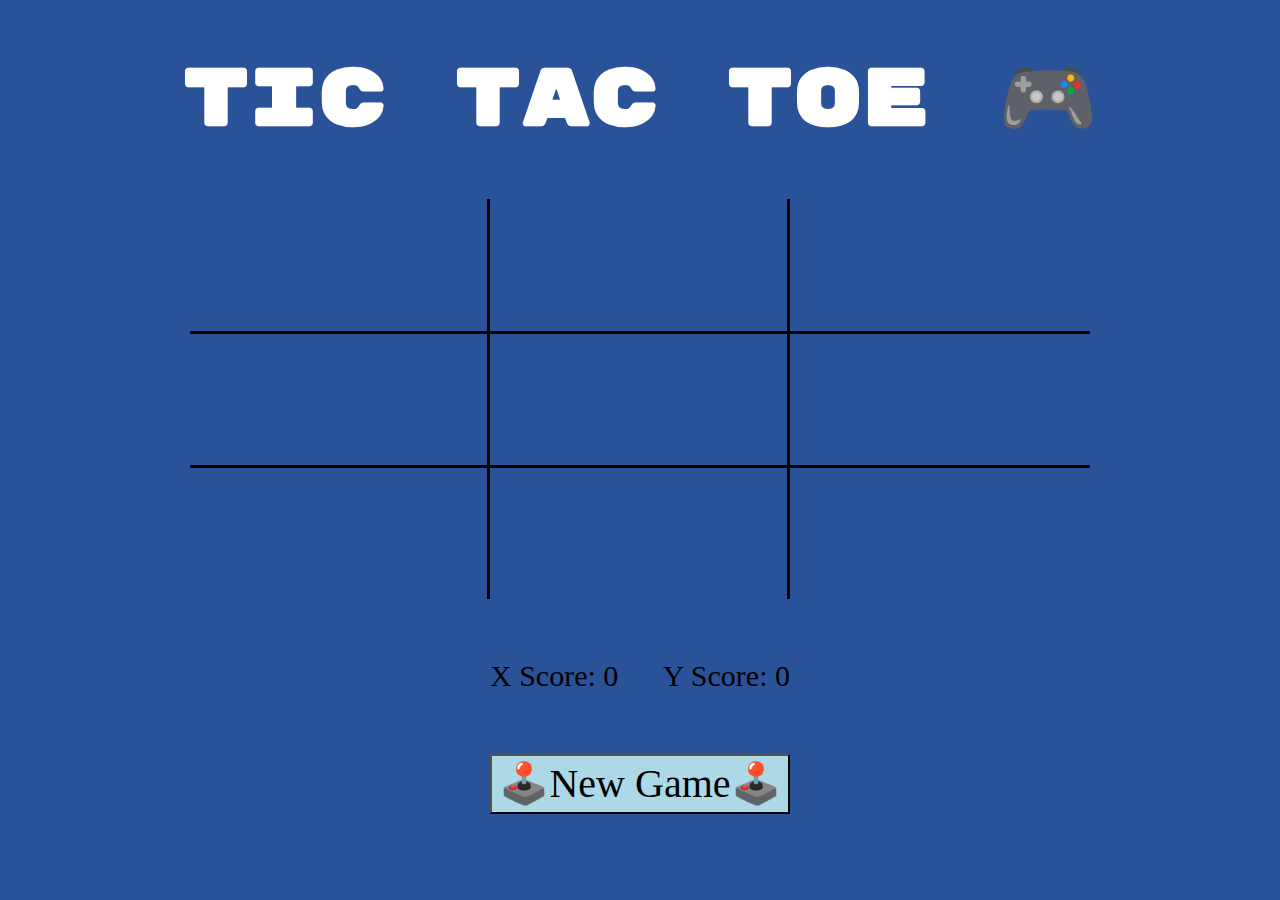
==== index.html @ 8c5e0172 "x and o turns works now" ====
<!DOCTYPE html>
<html lang="en">

<head>
    <meta charset="UTF-8">
    <meta name="viewport" content="width=device-width, initial-scale=1.0">
    <meta http-equiv="X-UA-Compatible" content="ie=edge">
    <title>Tic Tac Toe</title>
    <link rel="stylesheet" href="css/normalize.css">
    <link rel="stylesheet" href="css/style.css">
</head>

<body>
<header>
    <h1 class='title'>Tic Tac Toe 🎮</h1>
</header>

<main class="wrapper">
    <div class="box box-1"></div>
    <div class="box box-2"></div>
    <div class="box box-3"></div>
    <div class="box box-4"></div>
    <div class="box box-5"></div>
    <div class="box box-6"></div>
    <div class="box box-7"></div>
    <div class="box box-8"></div>
    <div class="box box-9"></div>
</main>

<section class="score">
    <p>X Score: <span class='x-score'>0</span></p>
    <p>Y Score: <span class='y-score'>0</span></p>
</section>

<button class="button">
    🕹️New Game🕹️
    </div>

    <script src="js/app.js"></script>
</body>

</html>
---- css/style.css ----
@import url('https://fonts.googleapis.com/css?family=Rubik+Mono+One&display=swap');

* {
    box-sizing: border-box;
}

body {
    margin: 0;
    background-color: #2a5298;
}

.title {
    text-align: center;
    font-size: 80px;
    font-family: 'Rubik Mono One', 'Lucida Sans Unicode', 'Lucida Grande', 'Lucida Sans', Arial, sans-serif;
    color: white;
}

.wrapper {
    /* border: 1px solid black; */
    margin: 5px auto;
    width: 900px;
    display: flex;
    flex-wrap: wrap;
    height: 400px;
    align-items: stretch;
}

.box {
    width: 33.33%;
    background-size: cover;
    background-repeat: no-repeat;
    /* border: 1px solid white; */
}

.box-1,
.box-2,
.box-4,
.box-5,
.box-7,
.box-8 {
    border-right: 3px solid black;
}

.box-1,
.box-2,
.box-3,
.box-4,
.box-5,
.box-6 {
    border-bottom: 3px solid black;
}

.box:hover {
    background-color: darkgray;
}

.score {
    width: 300px;
    margin: 30px auto;
    display: flex;
    justify-content: space-between;
    font-size: 30px;
}

.button {
    width: 300px;
    height: 60px;
    font-size: 40px;
    background-color: lightblue;
    display: flex;
    justify-content: center;
    align-items: center;
    margin: 5px auto;
}

.button:hover {
    background-color: white;
}
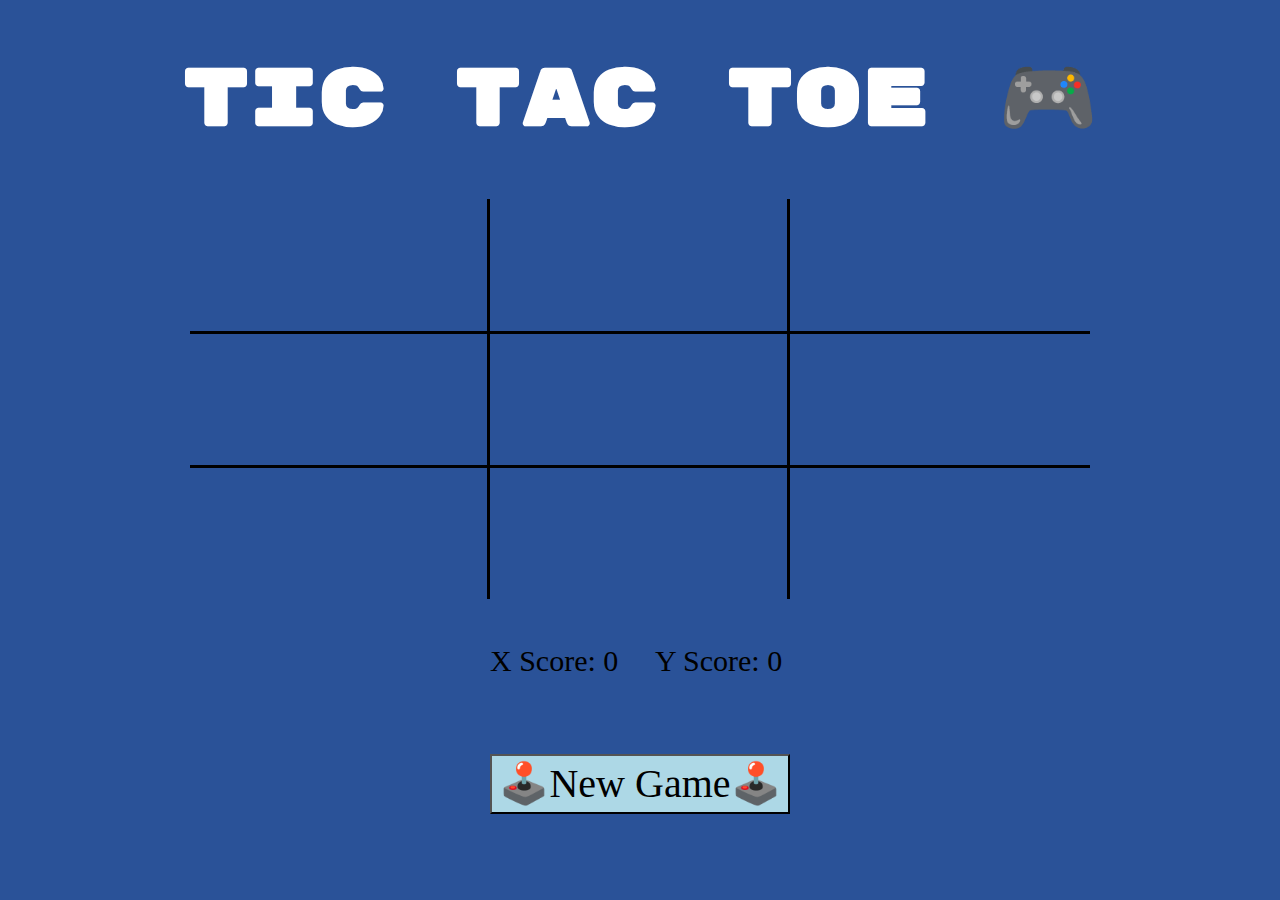
==== commit f457e064: "Finished tic tac toe winning logic" ====
--- a/index.html
+++ b/index.html
@@ -30,6 +30,7 @@
 <section class="score">
     <p>X Score: <span class='x-score'>0</span></p>
     <p>Y Score: <span class='y-score'>0</span></p>
+    <p class="result"></p>
 </section>
 
 <button class="button">
--- a/css/style.css
+++ b/css/style.css
@@ -56,11 +56,17 @@
 }
 
 .score {
-    width: 300px;
+    width: 330px;
     margin: 30px auto;
     display: flex;
-    justify-content: space-between;
+    justify-content: center;
     font-size: 30px;
+    flex-wrap: wrap;
+}
+
+.score p {
+    width: calc(50% - 30px);
+    margin: 15px
 }
 
 .button {
@@ -76,4 +82,9 @@
 
 .button:hover {
     background-color: white;
+}
+
+.result {
+    text-align: center;
+    width: 100%;
 }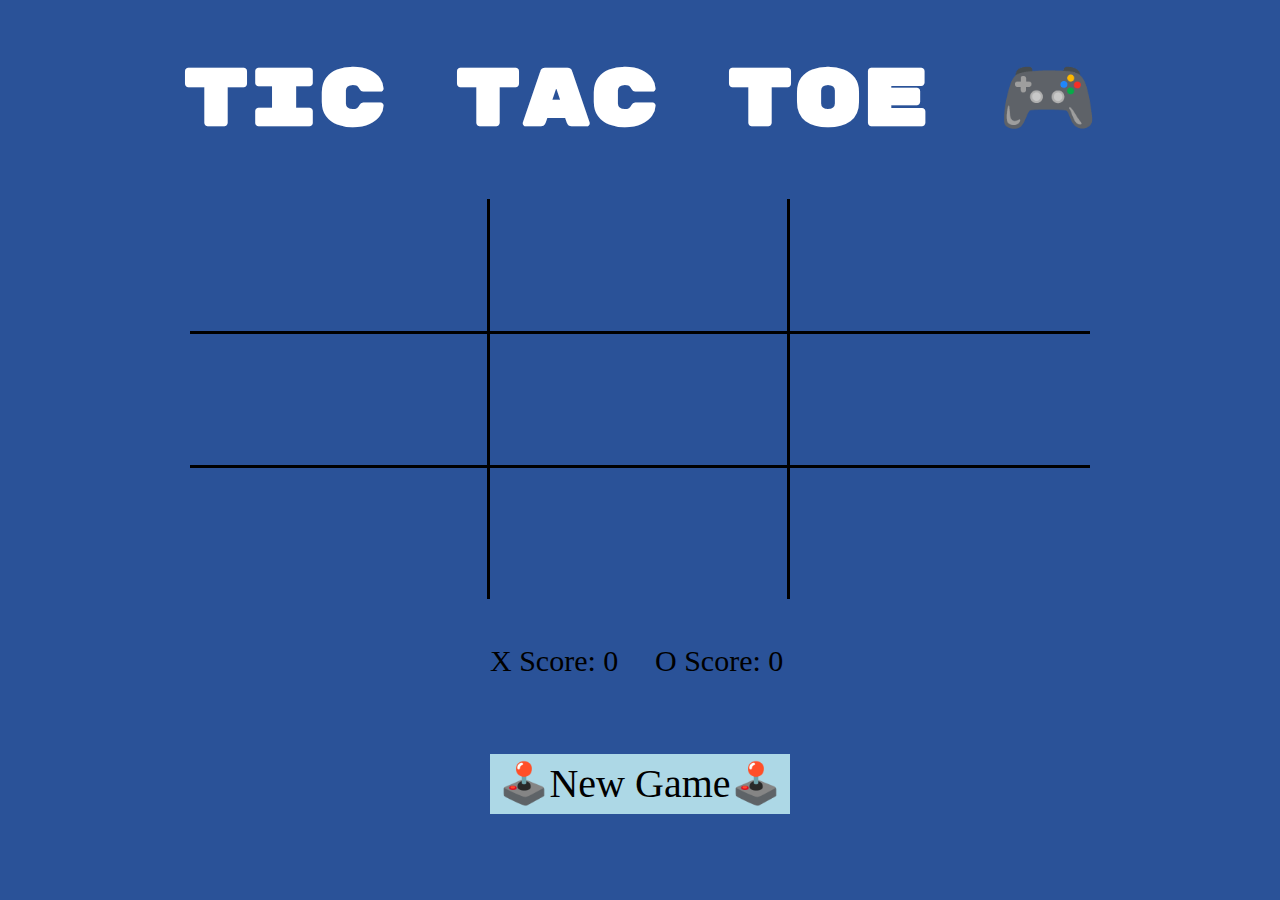
==== commit 9db51c30: "X O Boxes can not be selected twice" ====
--- a/index.html
+++ b/index.html
@@ -29,13 +29,12 @@
 
 <section class="score">
     <p>X Score: <span class='x-score'>0</span></p>
-    <p>Y Score: <span class='y-score'>0</span></p>
+    <p>O Score: <span class='o-score'>0</span></p>
     <p class="result"></p>
 </section>
-
-<button class="button">
-    🕹️New Game🕹️
-    </div>
+<div class="button clear-game">
+        🕹️New Game🕹️
+</div>
 
     <script src="js/app.js"></script>
 </body>
--- a/css/style.css
+++ b/css/style.css
@@ -19,7 +19,7 @@
 .wrapper {
     /* border: 1px solid black; */
     margin: 5px auto;
-    width: 900px;
+    max-width: 900px;
     display: flex;
     flex-wrap: wrap;
     height: 400px;
@@ -56,7 +56,7 @@
 }
 
 .score {
-    width: 330px;
+    max-width: 330px;
     margin: 30px auto;
     display: flex;
     justify-content: center;
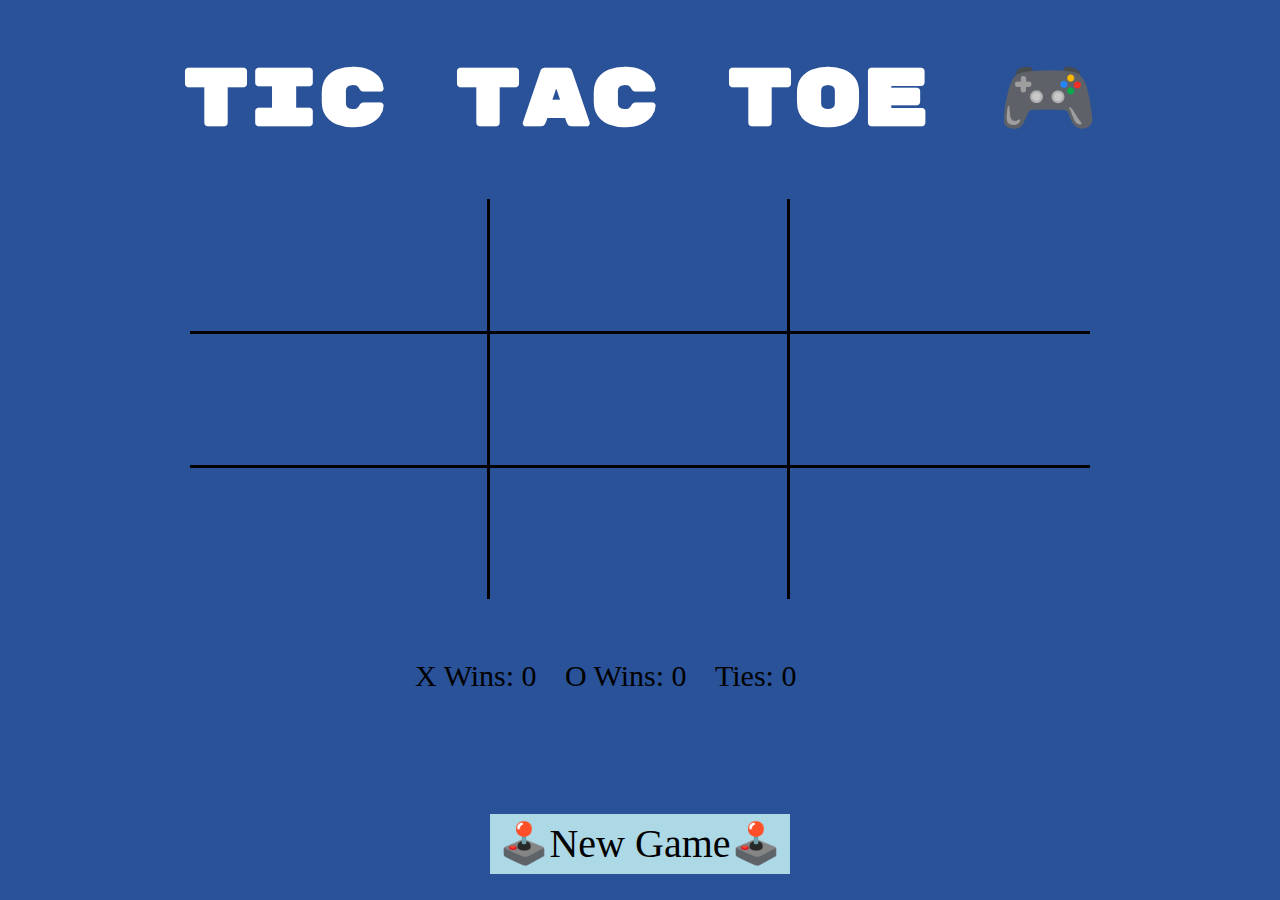
==== commit 703a6606: "Added Tie score" ====
--- a/index.html
+++ b/index.html
@@ -28,8 +28,9 @@
 </main>
 
 <section class="score">
-    <p>X Score: <span class='x-score'>0</span></p>
-    <p>O Score: <span class='o-score'>0</span></p>
+    <p>X Wins: <span class='x-score'>0</span></p>
+    <p>O Wins: <span class='o-score'>0</span></p>
+    <p>Ties: <span class='t-score'>0</span></p>
     <p class="result"></p>
 </section>
 <div class="button clear-game">
--- a/css/style.css
+++ b/css/style.css
@@ -56,7 +56,7 @@
 }
 
 .score {
-    max-width: 330px;
+    max-width: 450px;
     margin: 30px auto;
     display: flex;
     justify-content: center;
@@ -65,8 +65,8 @@
 }
 
 .score p {
-    width: calc(50% - 30px);
-    margin: 15px
+    width: calc(33.33%);
+    font-size: 30px;
 }
 
 .button {
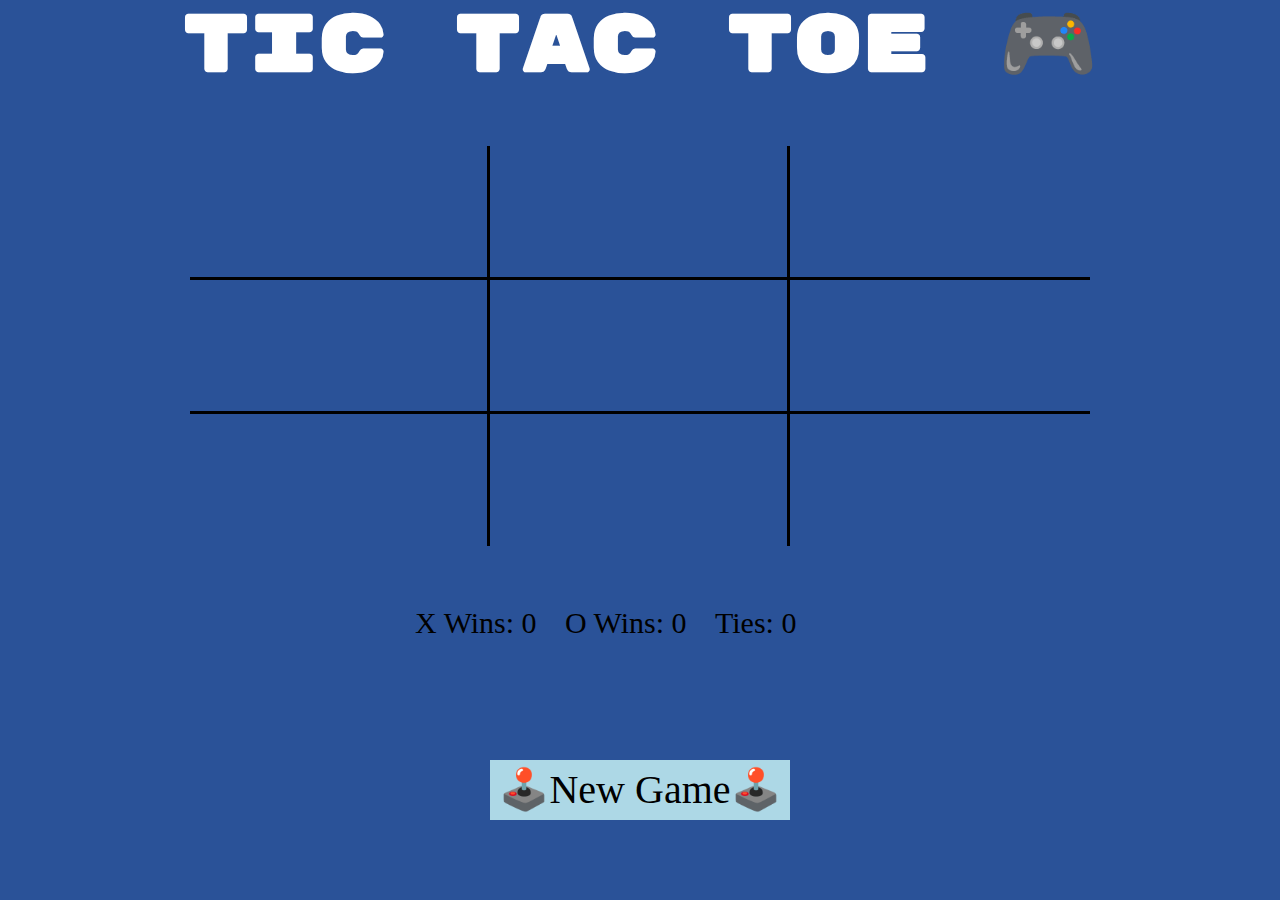
==== commit 46b16a0a: "Added audio support" ====
--- a/index.html
+++ b/index.html
@@ -36,6 +36,18 @@
 <div class="button clear-game">
         🕹️New Game🕹️
 </div>
+<audio class="click1">
+    <source src="audio/click1.mp3" type="audio/mpeg">
+</audio>
+
+<audio class="click2">
+    <source src="audio/click2.mp3" type="audio/mpeg">
+</audio>
+
+<audio class="win-audio">
+    <source src="audio/win.mp3" type="audio/mpeg">
+</audio>
+
 
     <script src="js/app.js"></script>
 </body>
--- a/css/style.css
+++ b/css/style.css
@@ -14,6 +14,7 @@
     font-size: 80px;
     font-family: 'Rubik Mono One', 'Lucida Sans Unicode', 'Lucida Grande', 'Lucida Sans', Arial, sans-serif;
     color: white;
+    margin-top: 0;
 }
 
 .wrapper {
@@ -87,4 +88,8 @@
 .result {
     text-align: center;
     width: 100%;
+}
+
+audio {
+    display: none;
 }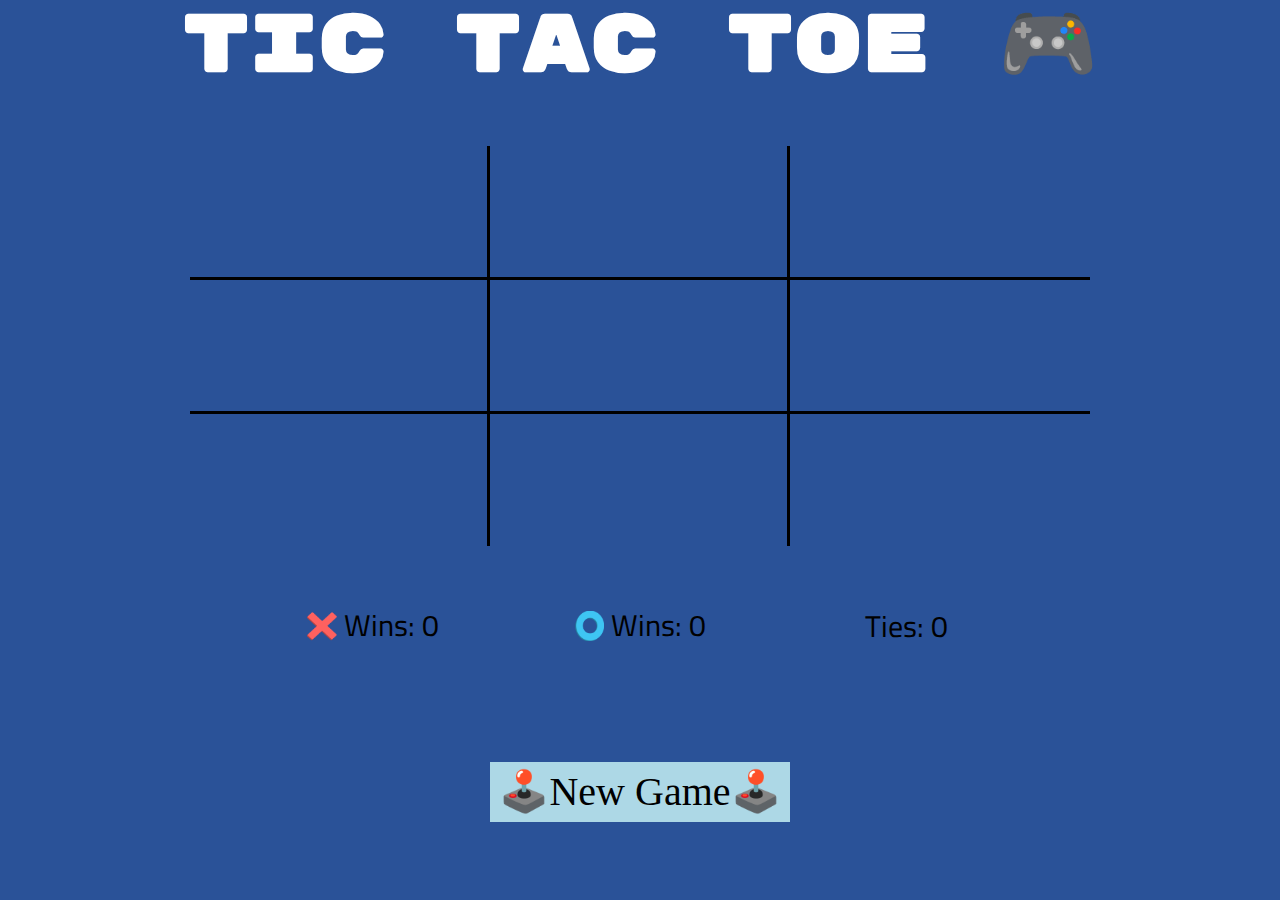
==== commit 1bfa4fa4: "Added a font for showing the scores" ====
--- a/index.html
+++ b/index.html
@@ -28,8 +28,8 @@
 </main>
 
 <section class="score">
-    <p>X Wins: <span class='x-score'>0</span></p>
-    <p>O Wins: <span class='o-score'>0</span></p>
+    <p><img src="img/x.png" alt="x icon"> Wins: <span class='x-score'>0</span></p>
+    <p><img src="img/o.png" alt="o icon"> Wins: <span class='o-score'>0</span></p>
     <p>Ties: <span class='t-score'>0</span></p>
     <p class="result"></p>
 </section>
--- a/css/style.css
+++ b/css/style.css
@@ -1,4 +1,5 @@
 @import url('https://fonts.googleapis.com/css?family=Rubik+Mono+One&display=swap');
+@import url('https://fonts.googleapis.com/css?family=Cairo&display=swap');
 
 * {
     box-sizing: border-box;
@@ -7,6 +8,7 @@
 body {
     margin: 0;
     background-color: #2a5298;
+    height: 100vh;
 }
 
 .title {
@@ -52,22 +54,36 @@
     border-bottom: 3px solid black;
 }
 
+.score img {
+    width: 30px;
+    height: 30px;
+    position: relative;
+    top: 5px;
+}
+
+.score p:nth-child(3) {
+    position: relative;
+    top: 3px;
+}
+
 .box:hover {
     background-color: darkgray;
 }
 
 .score {
-    max-width: 450px;
+    max-width: 800px;
     margin: 30px auto;
     display: flex;
     justify-content: center;
     font-size: 30px;
     flex-wrap: wrap;
+    font-family: 'Cairo', SansSerif;
 }
 
 .score p {
     width: calc(33.33%);
     font-size: 30px;
+    text-align: center;
 }
 
 .button {
@@ -88,8 +104,29 @@
 .result {
     text-align: center;
     width: 100%;
+    justify-self: center;
 }
 
 audio {
     display: none;
+}
+
+@media(max-width: 900px) {
+    .title {
+        font-size: 30px;
+        margin-top: 20px;
+    }
+
+    .score {
+        flex-direction: column;
+        align-items: center;
+    }
+
+    .score p {
+        margin: 2px;
+    }
+
+    .wrapper {
+        margin: 10px;
+    }
 }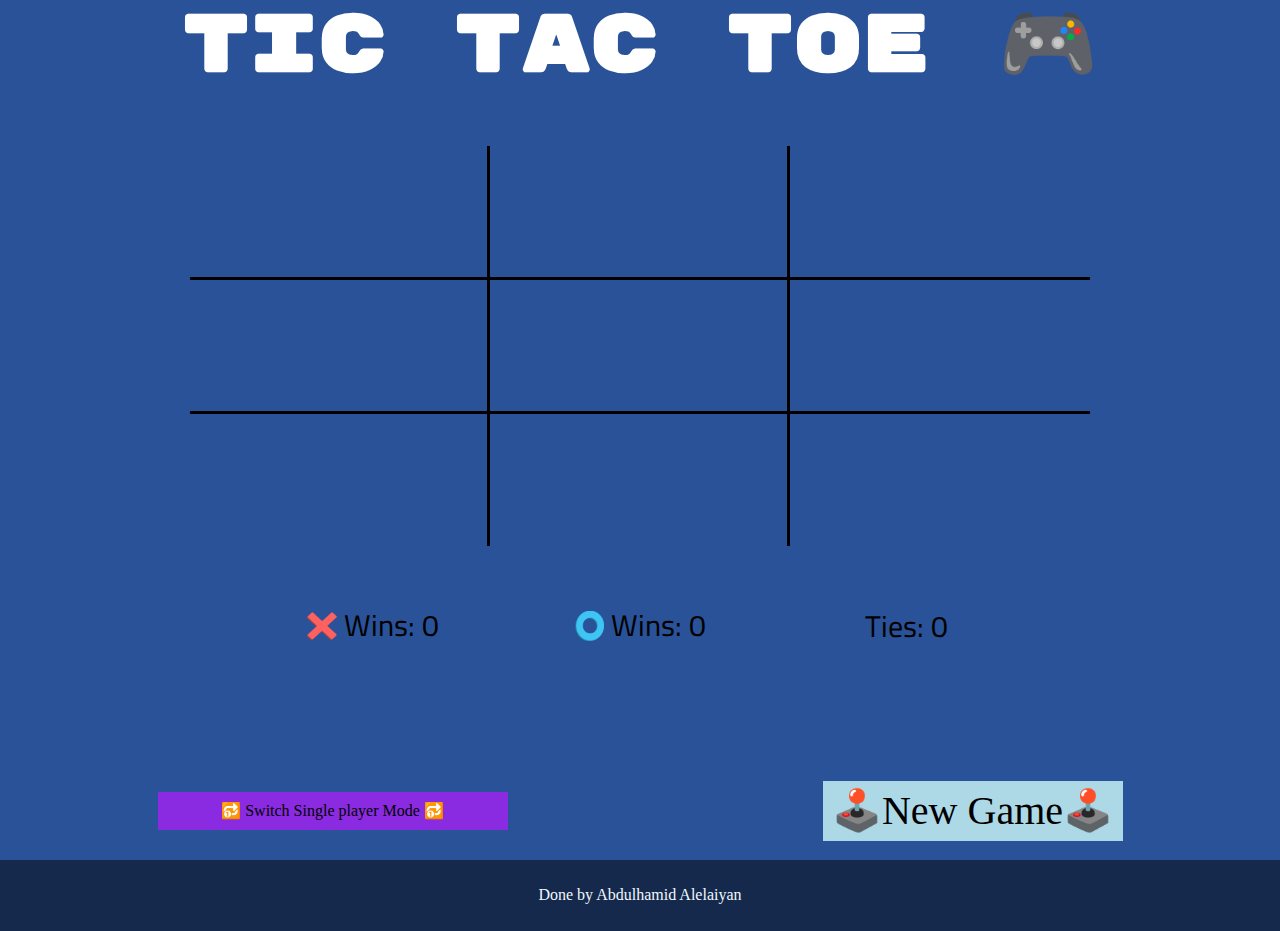
==== commit cc233949: "Added a single player mode" ====
--- a/index.html
+++ b/index.html
@@ -33,9 +33,15 @@
     <p>Ties: <span class='t-score'>0</span></p>
     <p class="result"></p>
 </section>
-<div class="button clear-game">
+<section class="buttons">
+    <div class="single-player">
+        🔂 Switch Single player Mode 🔂
+    </div>
+    <div class="button clear-game">
         🕹️New Game🕹️
-</div>
+    </div>
+</section>
+
 <audio class="click1">
     <source src="audio/click1.mp3" type="audio/mpeg">
 </audio>
@@ -48,7 +54,9 @@
     <source src="audio/win.mp3" type="audio/mpeg">
 </audio>
 
-
+<footer>
+    <p>Done by Abdulhamid Alelaiyan</p>
+</footer>
     <script src="js/app.js"></script>
 </body>
 
--- a/css/style.css
+++ b/css/style.css
@@ -95,6 +95,7 @@
     justify-content: center;
     align-items: center;
     margin: 5px auto;
+    cursor: pointer;
 }
 
 .button:hover {
@@ -111,6 +112,40 @@
     display: none;
 }
 
+.single-player {
+    display: flex;
+    justify-content: center;
+    background-color: blueviolet;
+    width: 350px;
+    margin: 30px auto;
+    padding: 10px;
+    cursor: pointer;
+}
+
+.single-player a  {
+    text-decoration: none;
+    color: white;
+}
+
+.single-player:hover {
+    background-color: black;
+    color: white;
+}
+
+.buttons {
+    display: flex;
+    justify-content: center;
+    align-items: center;
+    margin-top: 0;
+}
+
+footer {
+    text-align: center;
+    padding: 10px;
+    background-color: rgba(0, 0, 0, 0.5);
+    color: aliceblue;
+}
+
 @media(max-width: 900px) {
     .title {
         font-size: 30px;
@@ -124,9 +159,14 @@
 
     .score p {
         margin: 2px;
+        font-size: 20px;
     }
 
     .wrapper {
         margin: 10px;
     }
+
+    .buttons {
+        flex-direction: column;
+    }
 }